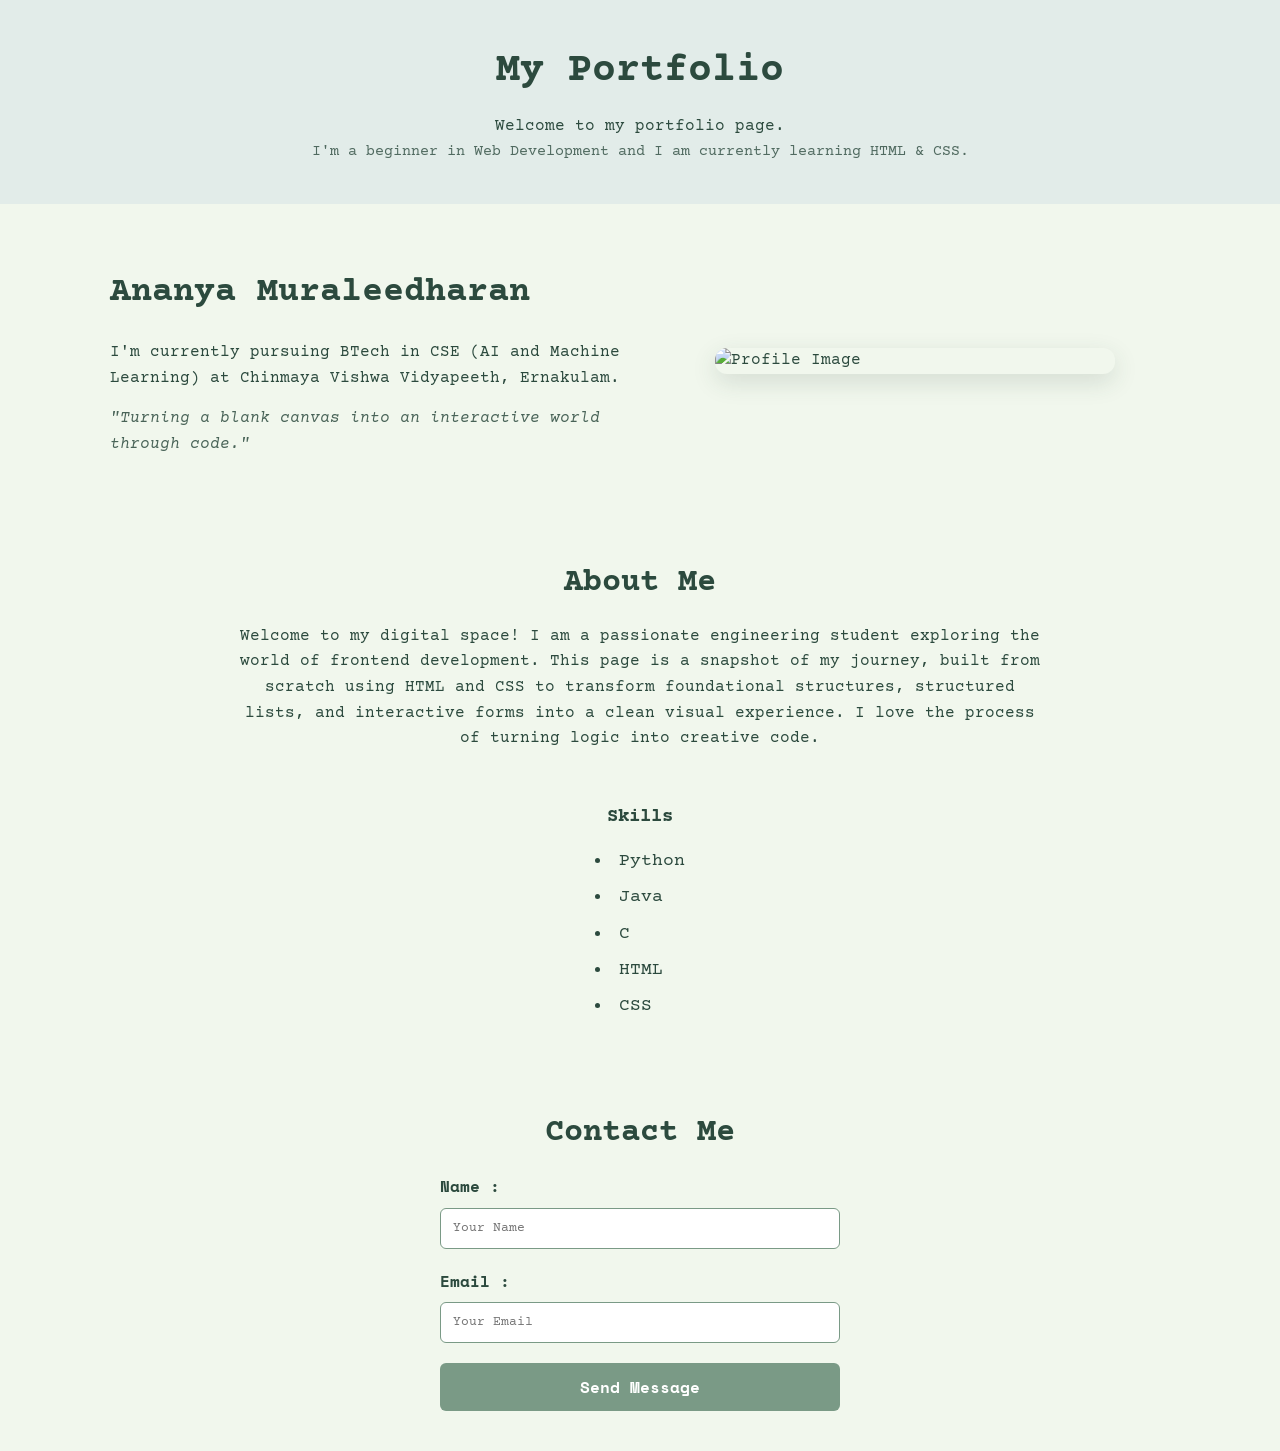
==== index.html @ 23b219b4 "Rename p.html to index.html" ====
<!DOCTYPE html>
<html lang="en">
<head>
    <meta charset="UTF-8">
    <meta name="viewport" content="width=device-width, initial-scale=1.0">
    <title>My Portfolio</title>
    <link rel="stylesheet" href="n.css">
</head>
<body>

    <header class="portfolio-header">
        <h1>My Portfolio</h1>
        <p>Welcome to my portfolio page.</p>
        <p class="subtitle">I'm a beginner in Web Development and I am currently learning HTML & CSS.</p>
    </header>

    <section class="profile-section">
        <div class="profile-container">
            <div class="profile-text">
                <h2>Ananya Muraleedharan</h2>
                <p>I'm currently pursuing BTech in CSE (AI and Machine Learning) at Chinmaya Vishwa Vidyapeeth, Ernakulam.</p>
                <blockquote class="quote">"Turning a blank canvas into an interactive world through code."</blockquote>
            </div>
            <div class="profile-image-box">
                <img src="profile.jpg" alt="Profile Image" class="profile-img">
            </div>
        </div>
    </section>

    <section class="about-section">
        <div class="content-wrapper">
            <h2>About Me</h2>
            <p>Welcome to my digital space! I am a passionate engineering student exploring the world of frontend development. This page is a snapshot of my journey, built from scratch using HTML and CSS to transform foundational structures, structured lists, and interactive forms into a clean visual experience. I love the process of turning logic into creative code.</p>
            
            <br>
            
            <h3>Skills</h3>
            <div class="skills-container">
                <ul class="skills-list">
                    <li>Python</li>
                    <li>Java</li>
                    <li>C</li>
                    <li>HTML</li>
                    <li>CSS</li>
                </ul>
            </div>
        </div>
    </section>

    <section class="contact-section">
        <div class="content-wrapper">
            <h2>Contact Me</h2>
            <form class="contact-form" onsubmit="event.preventDefault();">
                <div class="form-group">
                    <label for="name">Name :</label>
                    <input type="text" id="name" name="name" required placeholder="Your Name">
                </div>
                <div class="form-group">
                    <label for="email">Email :</label>
                    <input type="email" id="email" name="email" required placeholder="Your Email">
                </div>
                <button type="submit" class="submit-btn">Send Message</button>
            </form>
        </div>
    </section>

</body>
</html>
---- n.css ----
/* ==========================================================================
   1. Google Fonts Import & Universal Reset
   ========================================================================== */
@import url('https://fonts.googleapis.com/css2?family=Courier+Prime:ital,wght@0,400;0,700;1,400;1,700&family=Space+Mono:ital,wght@0,400;0,700;1,400;1,700&display=swap');

* {
    margin: 0;
    padding: 0;
    box-sizing: border-box;
    /* Applies the typewriter style globally across the whole page */
    font-family: 'Courier Prime', 'Space Mono', Courier, monospace; 
}

:root {
    --bg-light: #F1F7ED;      /* Soft Ghibli background tint */
    --bg-header: #E2ECE9;     /* Soft sage tint */
    --text-main: #2C4A3E;     /* Deep forest green */
    --accent-color: #7A9A86;  /* Mossy green */
    --accent-hover: #5F7D6B;  /* Darker moss */
}

body {
    background-color: var(--bg-light);
    color: var(--text-main);
    line-height: 1.6;
}

/* ==========================================================================
   2. Header Section
   ========================================================================== */
.portfolio-header {
    background-color: var(--bg-header);
    text-align: center;
    padding: 40px 20px;
}

.portfolio-header h1 {
    font-size: 2.5rem;
    margin-bottom: 10px;
}

.portfolio-header .subtitle {
    font-size: 0.95rem;
    opacity: 0.8;
}

/* ==========================================================================
   3. Profile Section (Split layout)
   ========================================================================== */
.profile-section {
    padding: 60px 20px;
    max-width: 1100px;
    margin: 0 auto;
}

.profile-container {
    display: flex;
    align-items: center;
    justify-content: space-between;
    gap: 40px;
    flex-wrap: wrap; /* Makes it stack neatly on mobile screen sizes */
}

.profile-text {
    flex: 1;
    min-width: 300px;
}

.profile-text h2 {
    font-size: 2.2rem;
    margin-bottom: 20px;
}

.quote {
    margin-top: 15px;
    font-style: italic;
    opacity: 0.85;
}

.profile-image-box {
    flex: 1;
    min-width: 300px;
    display: flex;
    justify-content: center;
}

.profile-img {
    width: 100%;
    max-width: 400px;
    border-radius: 12px;
    box-shadow: 0 8px 24px rgba(44, 74, 62, 0.15); /* Soft themed shadow */
    object-fit: cover;
}

/* ==========================================================================
   4. About & Skills Section (Perfectly Centered)
   ========================================================================== */
.about-section {
    text-align: center; /* Centers the 'About' and 'Skills' headings */
    padding: 40px 20px;
}

.content-wrapper {
    max-width: 800px;
    margin: 0 auto;
}

.about-section h2 {
    font-size: 2rem;
    margin-bottom: 15px;
}

.about-section h3 {
    margin-top: 25px;
    margin-bottom: 10px;
}

/* Container block to dynamically push the list to the horizontal center */
.skills-container {
    display: flex;
    justify-content: center; 
    margin-top: 15px;
}

.skills-list {
    text-align: left; /* Keeps numbers/text neatly stacked vertically */
    list-style-position: inside; /* Keeps list numbers inline with the text */
    display: inline-block;
    padding: 0;
}

.skills-list li {
    margin-bottom: 8px;
    font-size: 1.1rem;
}

/* ==========================================================================
   5. Contact Section (Perfectly Centered Form & Inputs)
   ========================================================================== */
.contact-section {
    text-align: center; /* Centers the 'Contact' heading */
    padding: 40px 20px;
}

.contact-section h2 {
    font-size: 2rem;
    margin-bottom: 15px;
}

.contact-form {
    display: flex;
    flex-direction: column;
    gap: 20px;
    max-width: 400px;
    margin: 0 auto; /* Forces the entire form box to sit directly in the middle */
    text-align: left; /* Keeps labels and text inputs aligned neatly inside the form boundaries */
}

.form-group {
    display: flex;
    flex-direction: column; /* Stacks the label text above the input box */
    gap: 8px;
    width: 100%;
}

.form-group label {
    font-weight: 600;
    font-family: 'Space Mono', monospace; /* Punchier typewriter accent font */
}

.form-group input {
    width: 100%; /* Forces input box to fill up the entire 400px container width */
    padding: 12px;
    border: 1px solid var(--accent-color);
    border-radius: 6px;
    background-color: #fff;
    color: var(--text-main);
    outline: none;
    font-family: 'Courier Prime', monospace;
}

.form-group input:focus {
    border-color: var(--text-main);
    box-shadow: 0 0 5px rgba(122, 154, 134, 0.5);
}

.submit-btn {
    background-color: var(--accent-color);
    color: white;
    border: none;
    padding: 12px 20px;
    font-size: 1rem;
    font-weight: bold;
    border-radius: 6px;
    cursor: pointer;
    width: 100%; /* Keeps the button matching the width of the input fields */
    transition: background 0.3s ease;
    font-family: 'Space Mono', monospace;
}

.submit-btn:hover {
    background-color: var(--accent-hover);
}
@media (max-width: 768px) {
    
    /* 1. Target the container holding your intro and image */
    .profile-container { 
        flex-direction: column;   /* Stacks the text and image vertically */
        text-align: center;       /* Centers the text nicely on mobile */
        padding: 20px;            /* Gives it some breathing room from the screen edges */
    }

    /* 2. Make sure your profile image scales down nicely and doesn't overflow */
    .profile-container img {
        max-width: 100%;
        height: auto;
        margin-top: 20px;         /* Adds space between the text and the image */
    }
    
    /* 3. Adjust the main portfolio title container if needed */
    header, .main-title {
        padding: 20px;
    }
}
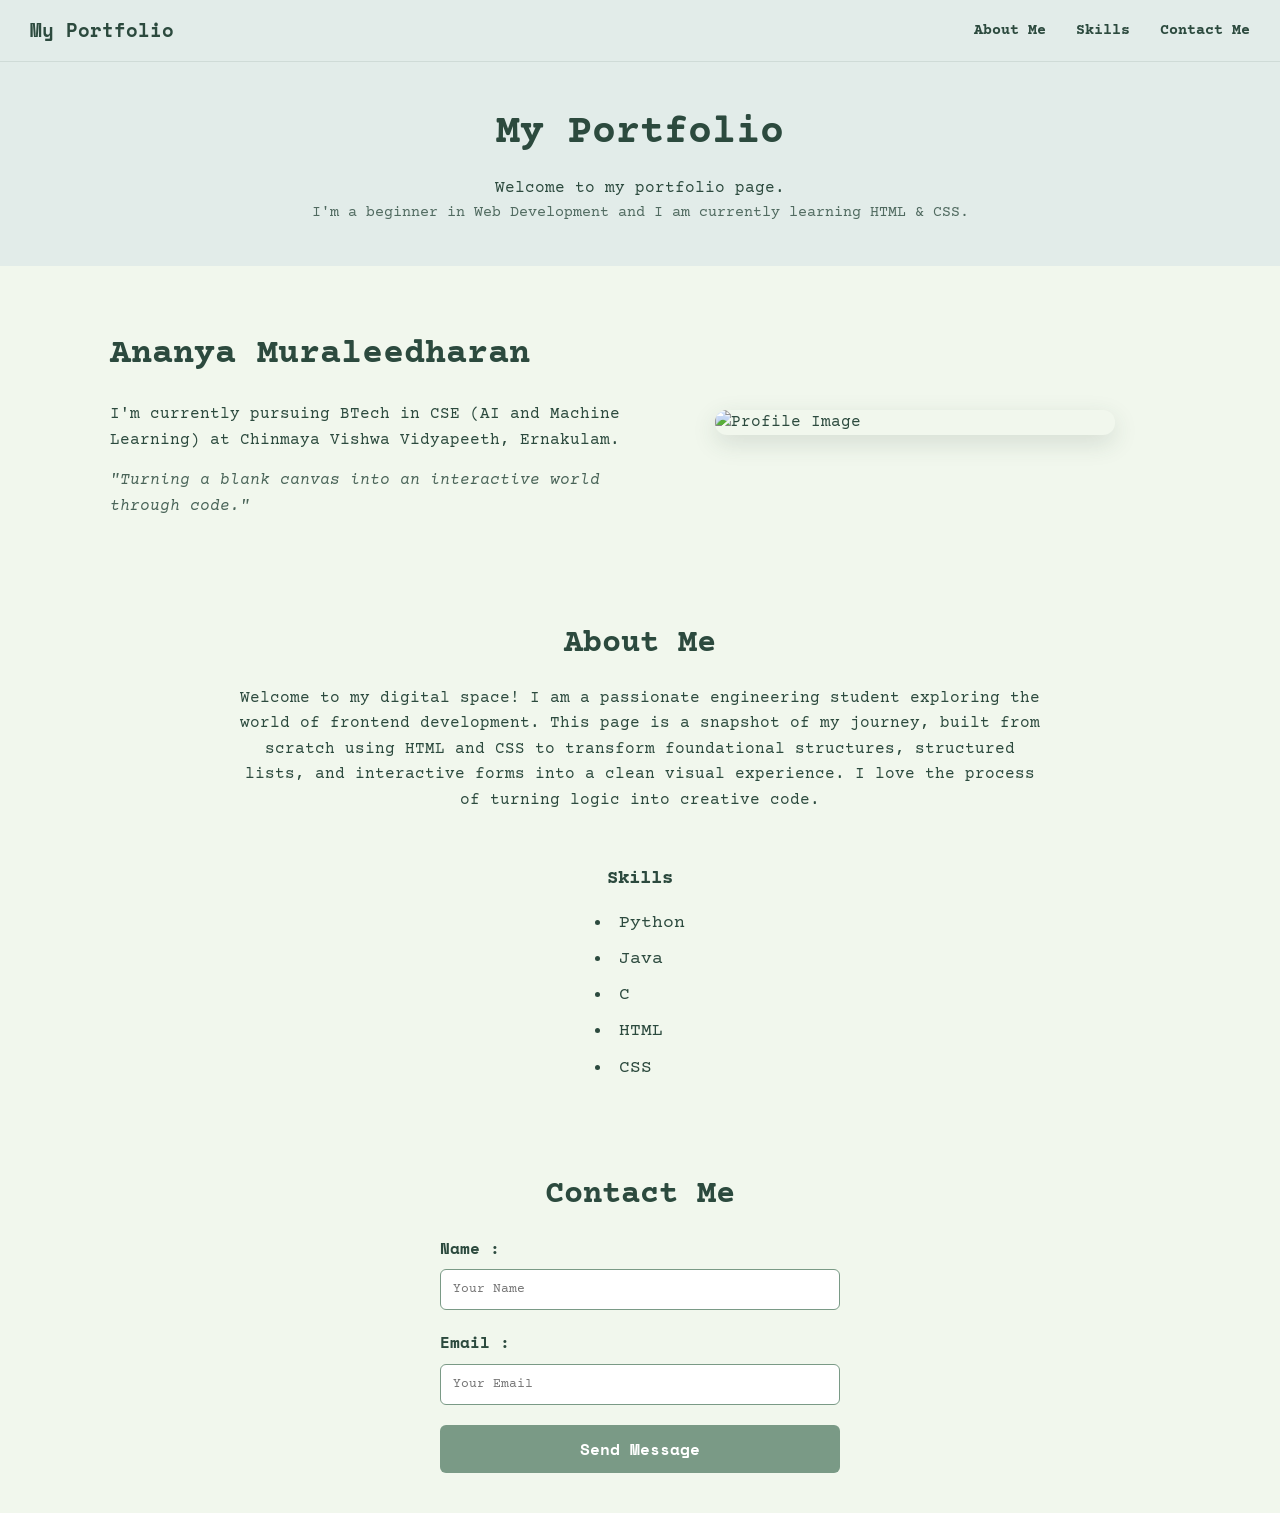
==== commit c14a0fc0: "Add responsive mobile navbar and contact form popup alert" ====
--- a/index.html
+++ b/index.html
@@ -5,8 +5,21 @@
     <meta name="viewport" content="width=device-width, initial-scale=1.0">
     <title>My Portfolio</title>
     <link rel="stylesheet" href="n.css">
+    <link rel="stylesheet" href="https://cdnjs.cloudflare.com/ajax/libs/font-awesome/6.0.0/css/all.min.css">
 </head>
 <body>
+
+    <nav class="navbar">
+        <div class="nav-logo">My Portfolio</div>
+        <button class="nav-toggle" id="navToggle" aria-label="toggle navigation">
+            <i class="fas fa-bars"></i>
+        </button>
+        <ul class="nav-menu" id="navMenu">
+            <li><a href="#about">About Me</a></li>
+            <li><a href="#skills">Skills</a></li>
+            <li><a href="#contact">Contact Me</a></li>
+        </ul>
+    </nav>
 
     <header class="portfolio-header">
         <h1>My Portfolio</h1>
@@ -27,14 +40,14 @@
         </div>
     </section>
 
-    <section class="about-section">
+    <section class="about-section" id="about">
         <div class="content-wrapper">
             <h2>About Me</h2>
             <p>Welcome to my digital space! I am a passionate engineering student exploring the world of frontend development. This page is a snapshot of my journey, built from scratch using HTML and CSS to transform foundational structures, structured lists, and interactive forms into a clean visual experience. I love the process of turning logic into creative code.</p>
             
             <br>
             
-            <h3>Skills</h3>
+            <h3 id="skills">Skills</h3>
             <div class="skills-container">
                 <ul class="skills-list">
                     <li>Python</li>
@@ -47,10 +60,10 @@
         </div>
     </section>
 
-    <section class="contact-section">
+    <section class="contact-section" id="contact">
         <div class="content-wrapper">
             <h2>Contact Me</h2>
-            <form class="contact-form" onsubmit="event.preventDefault();">
+            <form class="contact-form" id="contactForm">
                 <div class="form-group">
                     <label for="name">Name :</label>
                     <input type="text" id="name" name="name" required placeholder="Your Name">
@@ -64,5 +77,6 @@
         </div>
     </section>
 
+    <script src="script.js"></script>
 </body>
-</html>
+</html>
--- a/n.css
+++ b/n.css
@@ -1,224 +1,307 @@
-/* ==========================================================================
-   1. Google Fonts Import & Universal Reset
-   ========================================================================== */
-@import url('https://fonts.googleapis.com/css2?family=Courier+Prime:ital,wght@0,400;0,700;1,400;1,700&family=Space+Mono:ital,wght@0,400;0,700;1,400;1,700&display=swap');
-
-* {
-    margin: 0;
-    padding: 0;
-    box-sizing: border-box;
-    /* Applies the typewriter style globally across the whole page */
-    font-family: 'Courier Prime', 'Space Mono', Courier, monospace; 
-}
-
-:root {
-    --bg-light: #F1F7ED;      /* Soft Ghibli background tint */
-    --bg-header: #E2ECE9;     /* Soft sage tint */
-    --text-main: #2C4A3E;     /* Deep forest green */
-    --accent-color: #7A9A86;  /* Mossy green */
-    --accent-hover: #5F7D6B;  /* Darker moss */
-}
-
-body {
-    background-color: var(--bg-light);
-    color: var(--text-main);
-    line-height: 1.6;
-}
-
-/* ==========================================================================
-   2. Header Section
-   ========================================================================== */
-.portfolio-header {
-    background-color: var(--bg-header);
-    text-align: center;
-    padding: 40px 20px;
-}
-
-.portfolio-header h1 {
-    font-size: 2.5rem;
-    margin-bottom: 10px;
-}
-
-.portfolio-header .subtitle {
-    font-size: 0.95rem;
-    opacity: 0.8;
-}
-
-/* ==========================================================================
-   3. Profile Section (Split layout)
-   ========================================================================== */
-.profile-section {
-    padding: 60px 20px;
-    max-width: 1100px;
-    margin: 0 auto;
-}
-
-.profile-container {
-    display: flex;
-    align-items: center;
-    justify-content: space-between;
-    gap: 40px;
-    flex-wrap: wrap; /* Makes it stack neatly on mobile screen sizes */
-}
-
-.profile-text {
-    flex: 1;
-    min-width: 300px;
-}
-
-.profile-text h2 {
-    font-size: 2.2rem;
-    margin-bottom: 20px;
-}
-
-.quote {
-    margin-top: 15px;
-    font-style: italic;
-    opacity: 0.85;
-}
-
-.profile-image-box {
-    flex: 1;
-    min-width: 300px;
-    display: flex;
-    justify-content: center;
-}
-
-.profile-img {
-    width: 100%;
-    max-width: 400px;
-    border-radius: 12px;
-    box-shadow: 0 8px 24px rgba(44, 74, 62, 0.15); /* Soft themed shadow */
-    object-fit: cover;
-}
-
-/* ==========================================================================
-   4. About & Skills Section (Perfectly Centered)
-   ========================================================================== */
-.about-section {
-    text-align: center; /* Centers the 'About' and 'Skills' headings */
-    padding: 40px 20px;
-}
-
-.content-wrapper {
-    max-width: 800px;
-    margin: 0 auto;
-}
-
-.about-section h2 {
-    font-size: 2rem;
-    margin-bottom: 15px;
-}
-
-.about-section h3 {
-    margin-top: 25px;
-    margin-bottom: 10px;
-}
-
-/* Container block to dynamically push the list to the horizontal center */
-.skills-container {
-    display: flex;
-    justify-content: center; 
-    margin-top: 15px;
-}
-
-.skills-list {
-    text-align: left; /* Keeps numbers/text neatly stacked vertically */
-    list-style-position: inside; /* Keeps list numbers inline with the text */
-    display: inline-block;
-    padding: 0;
-}
-
-.skills-list li {
-    margin-bottom: 8px;
-    font-size: 1.1rem;
-}
-
-/* ==========================================================================
-   5. Contact Section (Perfectly Centered Form & Inputs)
-   ========================================================================== */
-.contact-section {
-    text-align: center; /* Centers the 'Contact' heading */
-    padding: 40px 20px;
-}
-
-.contact-section h2 {
-    font-size: 2rem;
-    margin-bottom: 15px;
-}
-
-.contact-form {
-    display: flex;
-    flex-direction: column;
-    gap: 20px;
-    max-width: 400px;
-    margin: 0 auto; /* Forces the entire form box to sit directly in the middle */
-    text-align: left; /* Keeps labels and text inputs aligned neatly inside the form boundaries */
-}
-
-.form-group {
-    display: flex;
-    flex-direction: column; /* Stacks the label text above the input box */
-    gap: 8px;
-    width: 100%;
-}
-
-.form-group label {
-    font-weight: 600;
-    font-family: 'Space Mono', monospace; /* Punchier typewriter accent font */
-}
-
-.form-group input {
-    width: 100%; /* Forces input box to fill up the entire 400px container width */
-    padding: 12px;
-    border: 1px solid var(--accent-color);
-    border-radius: 6px;
-    background-color: #fff;
-    color: var(--text-main);
-    outline: none;
-    font-family: 'Courier Prime', monospace;
-}
-
-.form-group input:focus {
-    border-color: var(--text-main);
-    box-shadow: 0 0 5px rgba(122, 154, 134, 0.5);
-}
-
-.submit-btn {
-    background-color: var(--accent-color);
-    color: white;
-    border: none;
-    padding: 12px 20px;
-    font-size: 1rem;
-    font-weight: bold;
-    border-radius: 6px;
-    cursor: pointer;
-    width: 100%; /* Keeps the button matching the width of the input fields */
-    transition: background 0.3s ease;
-    font-family: 'Space Mono', monospace;
-}
-
-.submit-btn:hover {
-    background-color: var(--accent-hover);
-}
-@media (max-width: 768px) {
-    
-    /* 1. Target the container holding your intro and image */
-    .profile-container { 
-        flex-direction: column;   /* Stacks the text and image vertically */
-        text-align: center;       /* Centers the text nicely on mobile */
-        padding: 20px;            /* Gives it some breathing room from the screen edges */
-    }
-
-    /* 2. Make sure your profile image scales down nicely and doesn't overflow */
-    .profile-container img {
-        max-width: 100%;
-        height: auto;
-        margin-top: 20px;         /* Adds space between the text and the image */
-    }
-    
-    /* 3. Adjust the main portfolio title container if needed */
-    header, .main-title {
-        padding: 20px;
-    }
+/* ==========================================================================
+   1. Google Fonts Import & Universal Reset
+   ========================================================================== */
+@import url('https://fonts.googleapis.com/css2?family=Courier+Prime:ital,wght=0,400;0,700;1,400;1,700&family=Space+Mono:ital,wght=0,400;0,700;1,400;1,700&display=swap');
+
+* {
+    margin: 0;
+    padding: 0;
+    box-sizing: border-box;
+    /* Applies the typewriter style globally across the whole page */
+    font-family: 'Courier Prime', 'Space Mono', Courier, monospace; 
+}
+
+:root {
+    --bg-light: #F1F7ED;      /* Soft Ghibli background tint */
+    --bg-header: #E2ECE9;     /* Soft sage tint */
+    --text-main: #2C4A3E;     /* Deep forest green */
+    --accent-color: #7A9A86;  /* Mossy green */
+    --accent-hover: #5F7D6B;  /* Darker moss */
+}
+
+html {
+    scroll-behavior: smooth; /* Smooth scrolling animation when clicking links */
+}
+
+body {
+    background-color: var(--bg-light);
+    color: var(--text-main);
+    line-height: 1.6;
+}
+
+/* ==========================================================================
+   NEW: Responsive Navigation Bar (Integrated with theme variables)
+   ========================================================================== */
+.navbar {
+    display: flex;
+    justify-content: space-between;
+    align-items: center;
+    background-color: var(--bg-header); /* Blends with your header color */
+    padding: 15px 30px;
+    position: sticky;
+    top: 0;
+    z-index: 1000;
+    border-bottom: 1px solid rgba(44, 74, 62, 0.1);
+}
+
+.nav-logo {
+    font-size: 1.2rem;
+    font-weight: 700;
+    color: var(--text-main);
+    font-family: 'Space Mono', monospace;
+}
+
+.nav-menu {
+    display: flex;
+    list-style: none;
+    gap: 30px;
+    margin: 0;
+    padding: 0;
+}
+
+.nav-menu a {
+    text-decoration: none;
+    color: var(--text-main);
+    font-weight: bold;
+    font-size: 0.95rem;
+    transition: color 0.3s ease;
+}
+
+.nav-menu a:hover {
+    color: var(--accent-hover);
+}
+
+/* Hidden by default on desktop computers */
+.nav-toggle {
+    display: none;
+    background: none;
+    border: none;
+    font-size: 1.4rem;
+    cursor: pointer;
+    color: var(--text-main);
+}
+
+/* ==========================================================================
+   2. Header Section
+   ========================================================================== */
+.portfolio-header {
+    background-color: var(--bg-header);
+    text-align: center;
+    padding: 40px 20px;
+}
+
+.portfolio-header h1 {
+    font-size: 2.5rem;
+    margin-bottom: 10px;
+}
+
+.portfolio-header .subtitle {
+    font-size: 0.95rem;
+    opacity: 0.8;
+}
+
+/* ==========================================================================
+   3. Profile Section (Split layout)
+   ========================================================================== */
+.profile-section {
+    padding: 60px 20px;
+    max-width: 1100px;
+    margin: 0 auto;
+}
+
+.profile-container {
+    display: flex;
+    align-items: center;
+    justify-content: space-between;
+    gap: 40px;
+    flex-wrap: wrap; /* Makes it stack neatly on mobile screen sizes */
+}
+
+.profile-text {
+    flex: 1;
+    min-width: 300px;
+}
+
+.profile-text h2 {
+    font-size: 2.2rem;
+    margin-bottom: 20px;
+}
+
+.quote {
+    margin-top: 15px;
+    font-style: italic;
+    opacity: 0.85;
+}
+
+.profile-image-box {
+    flex: 1;
+    min-width: 300px;
+    display: flex;
+    justify-content: center;
+}
+
+.profile-img {
+    width: 100%;
+    max-width: 400px;
+    border-radius: 12px;
+    box-shadow: 0 8px 24px rgba(44, 74, 62, 0.15); /* Soft themed shadow */
+    object-fit: cover;
+}
+
+/* ==========================================================================
+   4. About & Skills Section (Perfectly Centered)
+   ========================================================================== */
+.about-section {
+    text-align: center; /* Centers the 'About' and 'Skills' headings */
+    padding: 40px 20px;
+}
+
+.content-wrapper {
+    max-width: 800px;
+    margin: 0 auto;
+}
+
+.about-section h2 {
+    font-size: 2rem;
+    margin-bottom: 15px;
+}
+
+.about-section h3 {
+    margin-top: 25px;
+    margin-bottom: 10px;
+}
+
+/* Container block to dynamically push the list to the horizontal center */
+.skills-container {
+    display: flex;
+    justify-content: center; 
+    margin-top: 15px;
+}
+
+.skills-list {
+    text-align: left; /* Keeps numbers/text neatly stacked vertically */
+    list-style-position: inside; /* Keeps list numbers inline with the text */
+    display: inline-block;
+    padding: 0;
+}
+
+.skills-list li {
+    margin-bottom: 8px;
+    font-size: 1.1rem;
+}
+
+/* ==========================================================================
+   5. Contact Section (Perfectly Centered Form & Inputs)
+   ========================================================================== */
+.contact-section {
+    text-align: center; /* Centers the 'Contact' heading */
+    padding: 40px 20px;
+}
+
+.contact-section h2 {
+    font-size: 2rem;
+    margin-bottom: 15px;
+}
+
+.contact-form {
+    display: flex;
+    flex-direction: column;
+    gap: 20px;
+    max-width: 400px;
+    margin: 0 auto; /* Forces the entire form box to sit directly in the middle */
+    text-align: left; /* Keeps labels and text inputs aligned neatly inside the form boundaries */
+}
+
+.form-group {
+    display: flex;
+    flex-direction: column; /* Stacks the label text above the input box */
+    gap: 8px;
+    width: 100%;
+}
+
+.form-group label {
+    font-weight: 600;
+    font-family: 'Space Mono', monospace; /* Punchier typewriter accent font */
+}
+
+.form-group input {
+    width: 100%; /* Forces input box to fill up the entire 400px container width */
+    padding: 12px;
+    border: 1px solid var(--accent-color);
+    border-radius: 6px;
+    background-color: #fff;
+    color: var(--text-main);
+    outline: none;
+    font-family: 'Courier Prime', monospace;
+}
+
+.form-group input:focus {
+    border-color: var(--text-main);
+    box-shadow: 0 0 5px rgba(122, 154, 134, 0.5);
+}
+
+.submit-btn {
+    background-color: var(--accent-color);
+    color: white;
+    border: none;
+    padding: 12px 20px;
+    font-size: 1rem;
+    font-weight: bold;
+    border-radius: 6px;
+    cursor: pointer;
+    width: 100%; /* Keeps the button matching the width of the input fields */
+    transition: background 0.3s ease;
+    font-family: 'Space Mono', monospace;
+}
+
+.submit-btn:hover {
+    background-color: var(--accent-hover);
+}
+
+/* ==========================================================================
+   6. Responsive Design (Mobile Media Queries)
+   ========================================================================== */
+@media (max-width: 768px) {
+    /* Mobile Navbar Dropdown Configuration */
+    .nav-toggle {
+        display: block; /* Hamburger button icon appears */
+    }
+
+    .nav-menu {
+        display: none; /* Keeps navigation hidden until clicked */
+        flex-direction: column;
+        position: absolute;
+        top: 100%;
+        left: 0;
+        width: 100%;
+        background-color: var(--bg-header);
+        padding: 20px 0;
+        box-shadow: 0 4px 12px rgba(44, 74, 62, 0.08);
+        gap: 15px;
+        text-align: center;
+    }
+
+    /* Toggled via JavaScript when user clicks the toggle button */
+    .nav-menu.active {
+        display: flex;
+    }
+
+    /* Target the container holding your intro and image */
+    .profile-container { 
+        flex-direction: column;   /* Stacks the text and image vertically */
+        text-align: center;       /* Centers the text nicely on mobile */
+        padding: 20px;            /* Gives it some breathing room from the screen edges */
+    }
+
+    /* Target your defined profile image class to scale beautifully */
+    .profile-img {
+        max-width: 100%;
+        height: auto;
+        margin-top: 20px;         /* Adds space between the text and the image */
+    }
+    
+    /* Adjust the main portfolio title container if needed */
+    .portfolio-header {
+        padding: 20px;
+    }
 }
